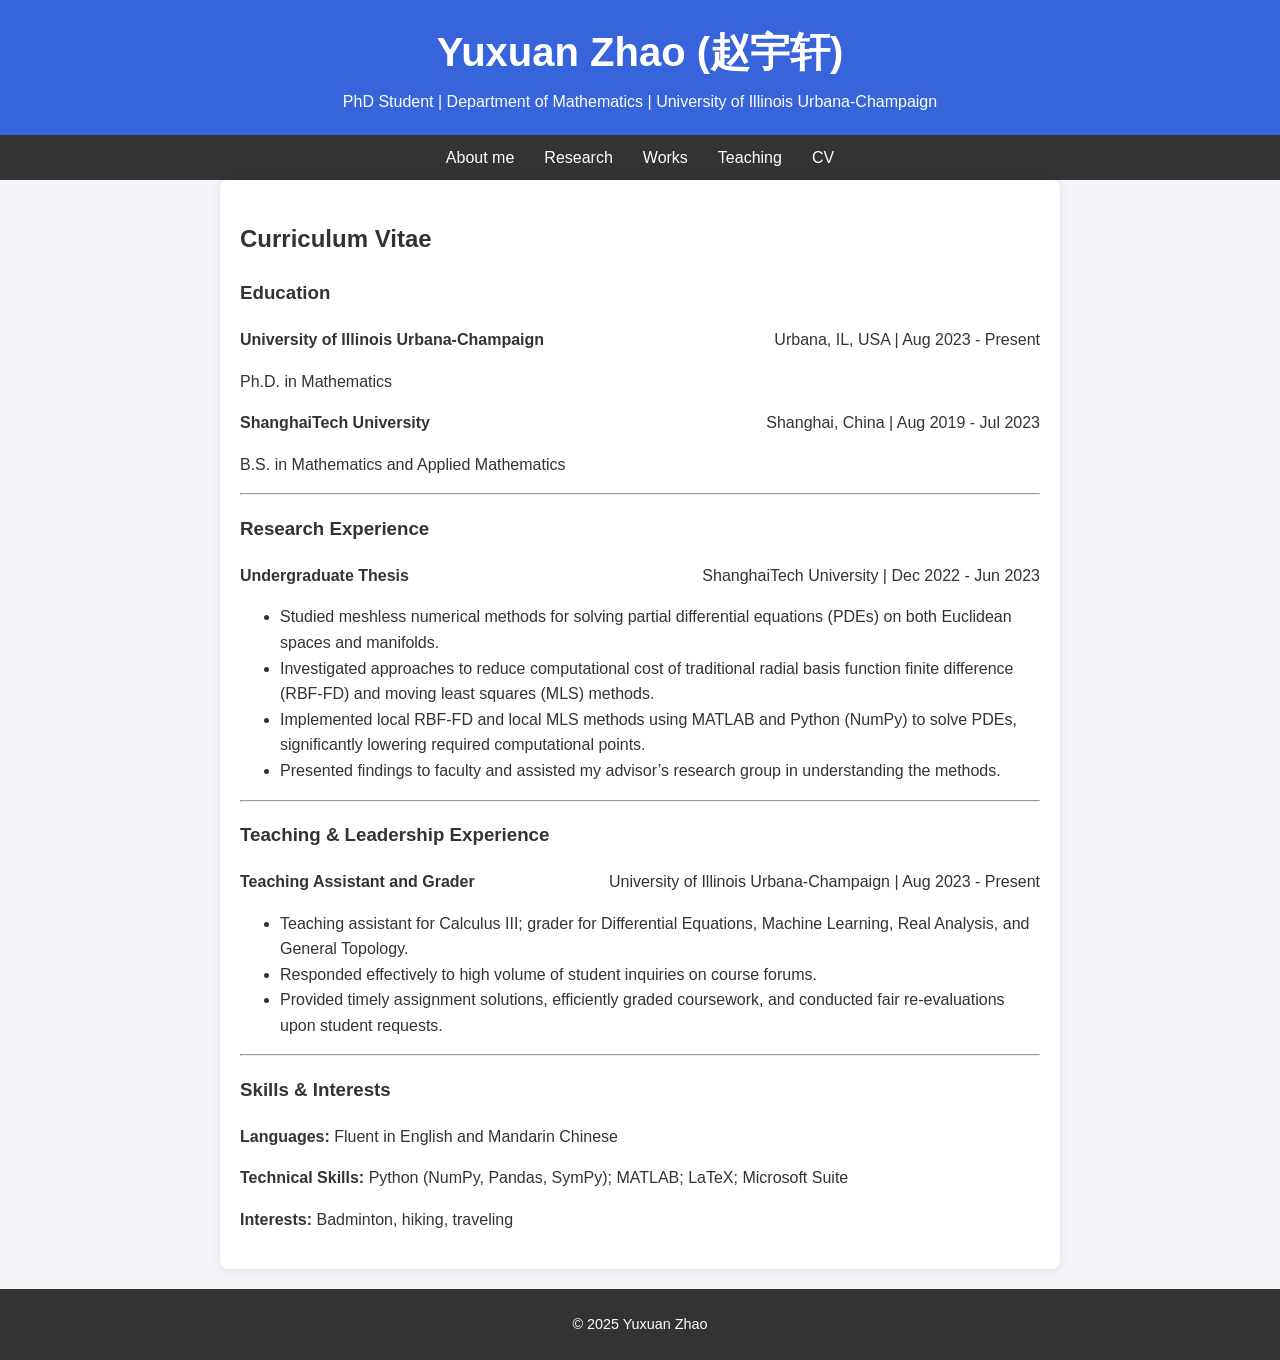
==== cv.html @ c4547aa2 "error fixed" ====
<!DOCTYPE html>
<html lang="en">
<head>
    <meta charset="UTF-8">
    <meta name="viewport" content="width=device-width, initial-scale=1.0">
    <meta name="description" content="Personal website of a second-year PhD student">
    <title>Yuxuan Zhao - CV</title>
    <style>
        body {
            font-family: Arial, sans-serif;
            margin: 0;
            padding: 0;
            line-height: 1.6;
            background-color: #f4f4f9;
            color: #333;
        }
        header {
            background: #0039d4c5;
            color: #fff;
            padding: 20px 0;
            text-align: center;
        }
        header h1 {
            margin: 0;
            font-size: 2.5rem;
        }
        header p {
            margin: 5px 0 0;
        }
        nav {
            background: #333;
            color: #fff;
            display: flex;
            justify-content: center;
            padding: 10px 0;
        }
        nav a {
            color: #fff;
            text-decoration: none;
            margin: 0 15px;
        }
        nav a:hover {
            text-decoration: underline;
        }
        section {
            padding: 20px;
            max-width: 800px;
            margin: auto;
            background: #fff;
            margin-bottom: 20px;
            border-radius: 8px;
            box-shadow: 0 0 10px rgba(0, 0, 0, 0.1);
        }
        footer {
            text-align: center;
            padding: 10px 0;
            background: #333;
            color: #fff;
            font-size: 0.9rem;
        }
        .button {
            display: inline-block;
            background: #0078d4;
            color: #fff;
            padding: 10px 15px;
            text-decoration: none;
            border-radius: 5px;
        }
        .button:hover {
            background: #005fa3;
        }
        .container {
            display: flex;
            justify-content: space-between;
        }
    </style>
</head>
<body>

<header>
    <h1>Yuxuan Zhao (赵宇轩)</h1>
    <p>PhD Student | Department of Mathematics | University of Illinois Urbana-Champaign</p>
</header>

<nav>
    <a href="index.html">About me</a>
    <a href="research.html">Research</a>
    <a href="project.html">Works</a>
    <a href="teaching.html">Teaching</a>
    <a href="cv.html">CV</a>
</nav>

<section id="cv">
    <h2>Curriculum Vitae</h2>
    
    <h3>Education</h3>
    <div class="container">
        <span><b>University of Illinois Urbana-Champaign</b></span>
        <span>Urbana, IL, USA | Aug 2023 - Present</span>
    </div>
    <p> Ph.D. in Mathematics</p>

    <div class="container">
        <span><b>ShanghaiTech University</b></span>
        <span>Shanghai, China | Aug 2019 - Jul 2023</span>
    </div>
    <p>B.S. in Mathematics and Applied Mathematics</p>

    <hr>
    
    <h3>Research Experience</h3>
    <div class="container">
        <span><b>Undergraduate Thesis</b></span>
        <span>ShanghaiTech University | Dec 2022 - Jun 2023</span>
    </div>
    <ul>
        <li>Studied meshless numerical methods for solving partial differential equations (PDEs) on both Euclidean spaces and manifolds.</li>
        <li>Investigated approaches to reduce computational cost of traditional radial basis function finite difference (RBF-FD) and moving least squares (MLS) methods.</li>
        <li>Implemented local RBF-FD and local MLS methods using MATLAB and Python (NumPy) to solve PDEs, significantly lowering required computational points.</li>
        <li>Presented findings to faculty and assisted my advisor’s research group in understanding the methods.</li>
    </ul>

    <hr>

    <h3>Teaching & Leadership Experience</h3>
    <div class="container">
        <span><b>Teaching Assistant and Grader</b></span>
        <span>University of Illinois Urbana-Champaign | Aug 2023 - Present</span>
    </div>
    <ul>
        <li>Teaching assistant for Calculus III; grader for Differential Equations, Machine Learning, Real Analysis, and General Topology.</li>
        <li>Responded effectively to high volume of student inquiries on course forums.</li>
        <li>Provided timely assignment solutions, efficiently graded coursework, and conducted fair re-evaluations upon student requests.</li>
    </ul>

    <hr>
    
    <h3>Skills & Interests</h3>
    <p><strong>Languages:</strong> Fluent in English and Mandarin Chinese</p>
    <p><strong>Technical Skills:</strong> Python (NumPy, Pandas, SymPy); MATLAB; LaTeX; Microsoft Suite</p>
    <p><strong>Interests:</strong> Badminton, hiking, traveling</p>
</section>


<footer>
    <p>&copy; 2025 Yuxuan Zhao</p>
</footer>

</body>
</html>
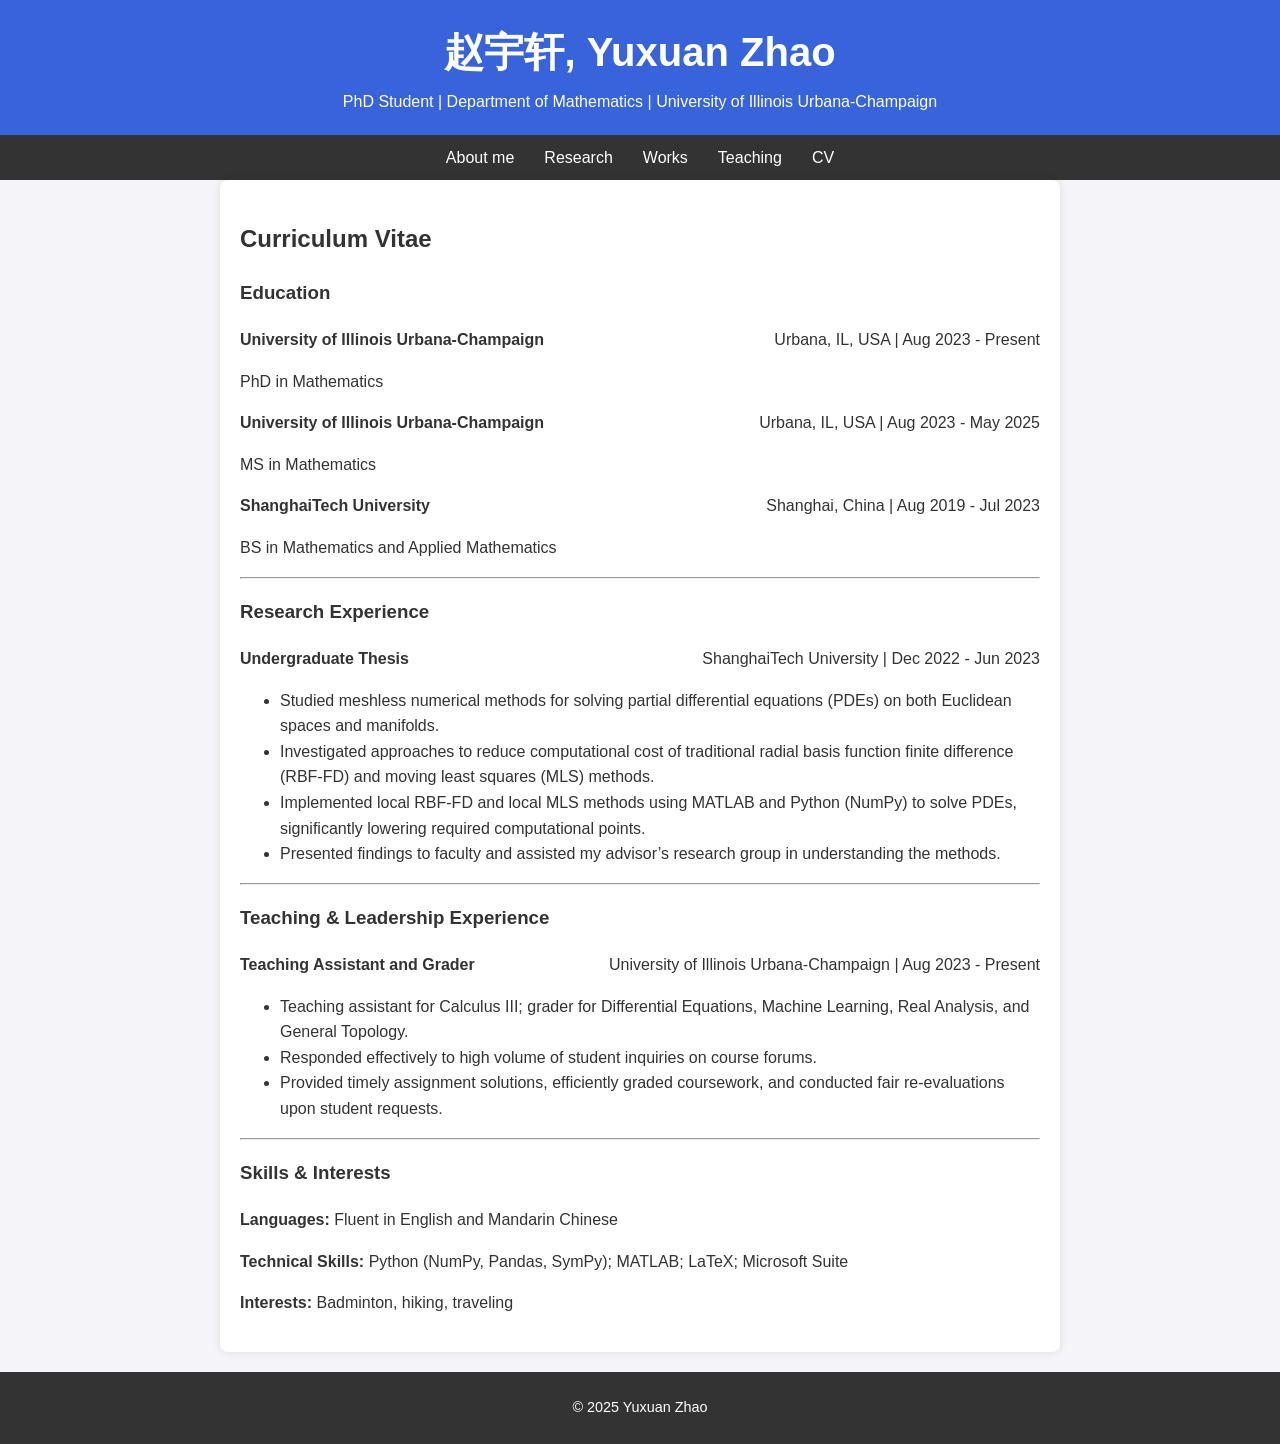
==== commit 374b5e75: "Update June 26 2025" ====
--- a/cv.html
+++ b/cv.html
@@ -3,7 +3,7 @@
 <head>
     <meta charset="UTF-8">
     <meta name="viewport" content="width=device-width, initial-scale=1.0">
-    <meta name="description" content="Personal website of a second-year PhD student">
+    <meta name="description" content="Personal website of Yuxuan Zhao">
     <title>Yuxuan Zhao - CV</title>
     <style>
         body {
@@ -78,7 +78,7 @@
 <body>
 
 <header>
-    <h1>Yuxuan Zhao (赵宇轩)</h1>
+    <h1>赵宇轩, Yuxuan Zhao</h1>
     <p>PhD Student | Department of Mathematics | University of Illinois Urbana-Champaign</p>
 </header>
 
@@ -98,13 +98,19 @@
         <span><b>University of Illinois Urbana-Champaign</b></span>
         <span>Urbana, IL, USA | Aug 2023 - Present</span>
     </div>
-    <p> Ph.D. in Mathematics</p>
+    <p> PhD in Mathematics</p>
+
+    <div class="container">
+        <span><b>University of Illinois Urbana-Champaign</b></span>
+        <span>Urbana, IL, USA | Aug 2023 - May 2025</span>
+    </div>
+    <p> MS in Mathematics</p>
 
     <div class="container">
         <span><b>ShanghaiTech University</b></span>
         <span>Shanghai, China | Aug 2019 - Jul 2023</span>
     </div>
-    <p>B.S. in Mathematics and Applied Mathematics</p>
+    <p>BS in Mathematics and Applied Mathematics</p>
 
     <hr>
     
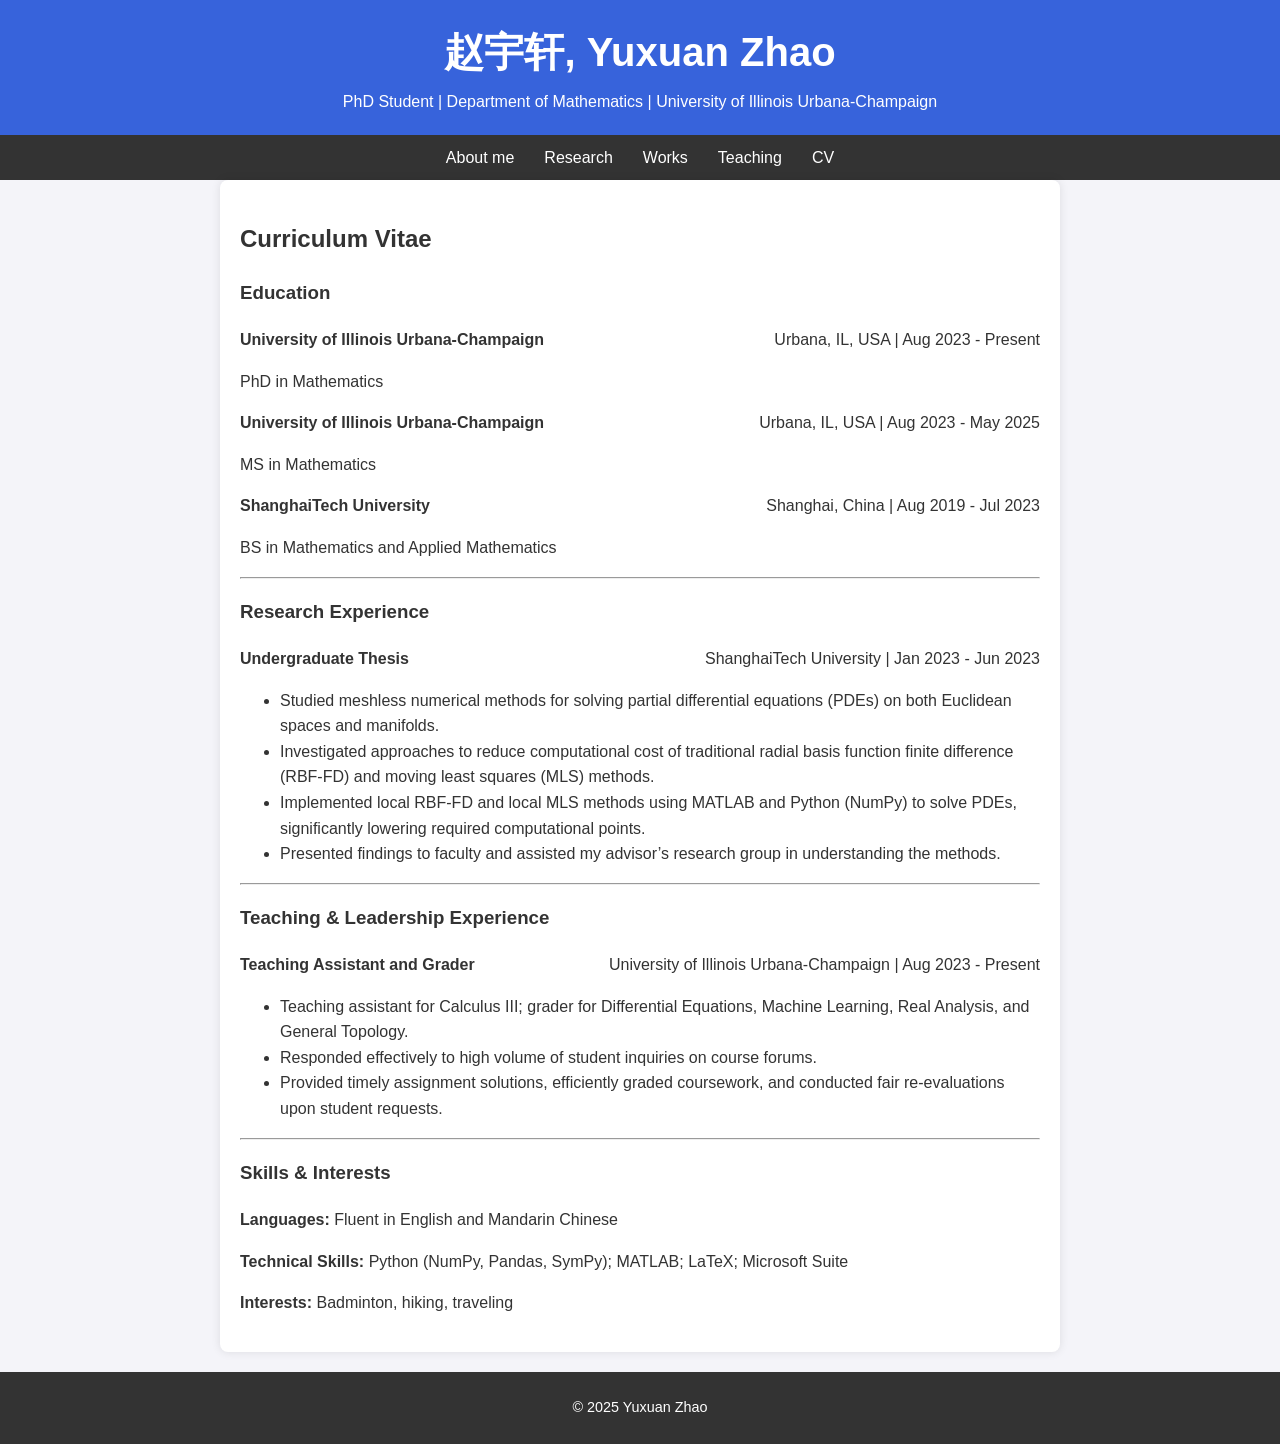
==== commit ce95c117: "June 26, 2025 update" ====
--- a/cv.html
+++ b/cv.html
@@ -117,7 +117,7 @@
     <h3>Research Experience</h3>
     <div class="container">
         <span><b>Undergraduate Thesis</b></span>
-        <span>ShanghaiTech University | Dec 2022 - Jun 2023</span>
+        <span>ShanghaiTech University | Jan 2023 - Jun 2023</span>
     </div>
     <ul>
         <li>Studied meshless numerical methods for solving partial differential equations (PDEs) on both Euclidean spaces and manifolds.</li>
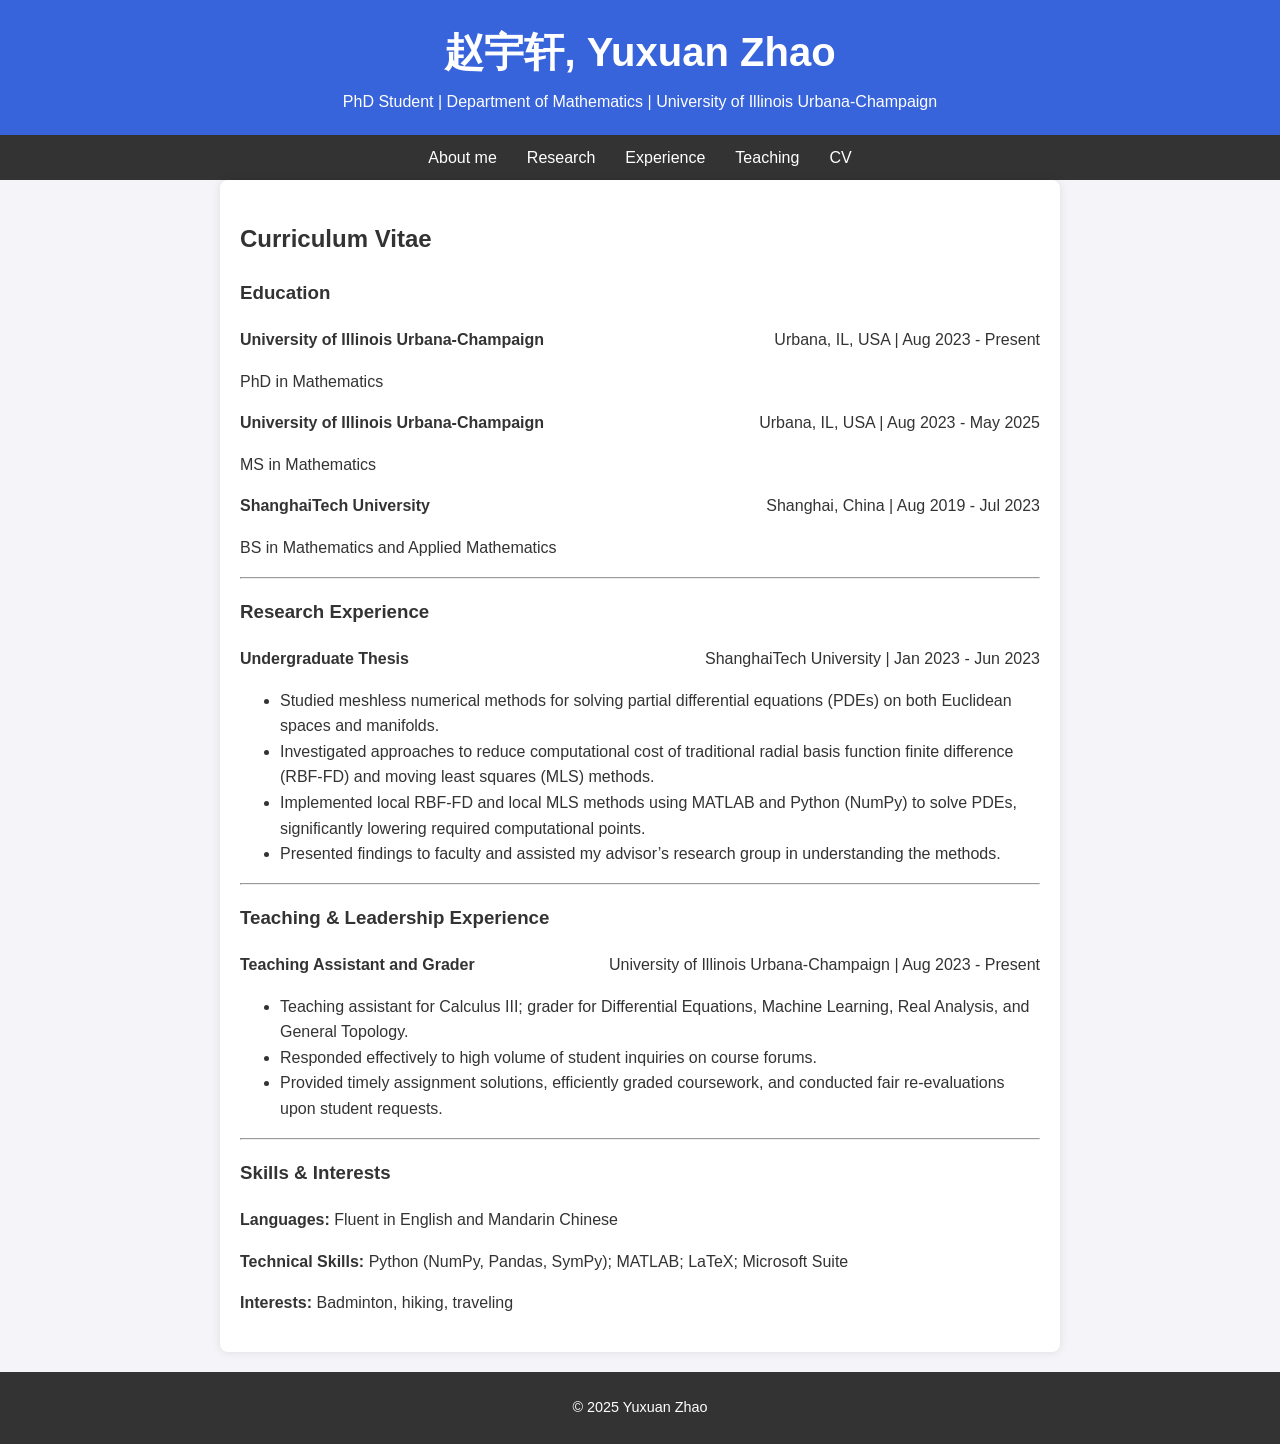
==== commit 04e21493: "Update on June 30, 2025" ====
--- a/cv.html
+++ b/cv.html
@@ -85,7 +85,7 @@
 <nav>
     <a href="index.html">About me</a>
     <a href="research.html">Research</a>
-    <a href="project.html">Works</a>
+    <a href="project.html">Experience</a>
     <a href="teaching.html">Teaching</a>
     <a href="cv.html">CV</a>
 </nav>
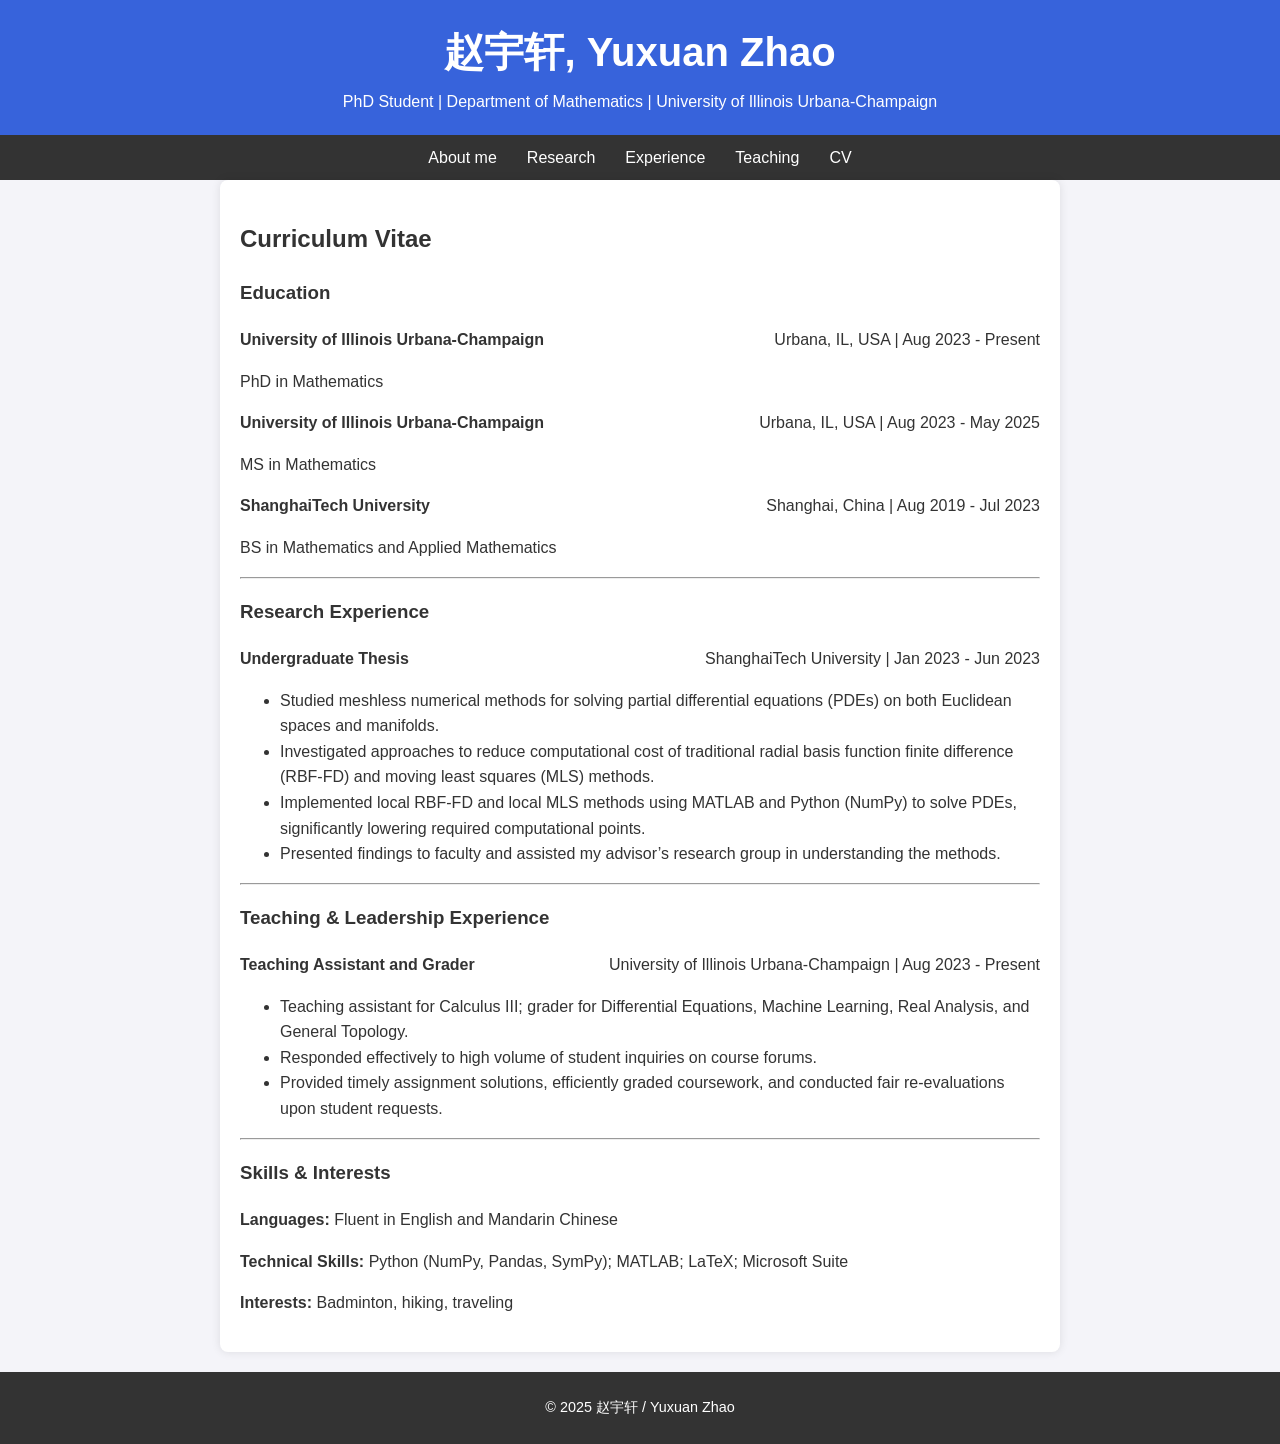
==== commit 066fea73: "Update june 30, 2025" ====
--- a/cv.html
+++ b/cv.html
@@ -149,7 +149,7 @@
 
 
 <footer>
-    <p>&copy; 2025 Yuxuan Zhao</p>
+    <p>&copy; 2025 赵宇轩 / Yuxuan Zhao</p>
 </footer>
 
 </body>
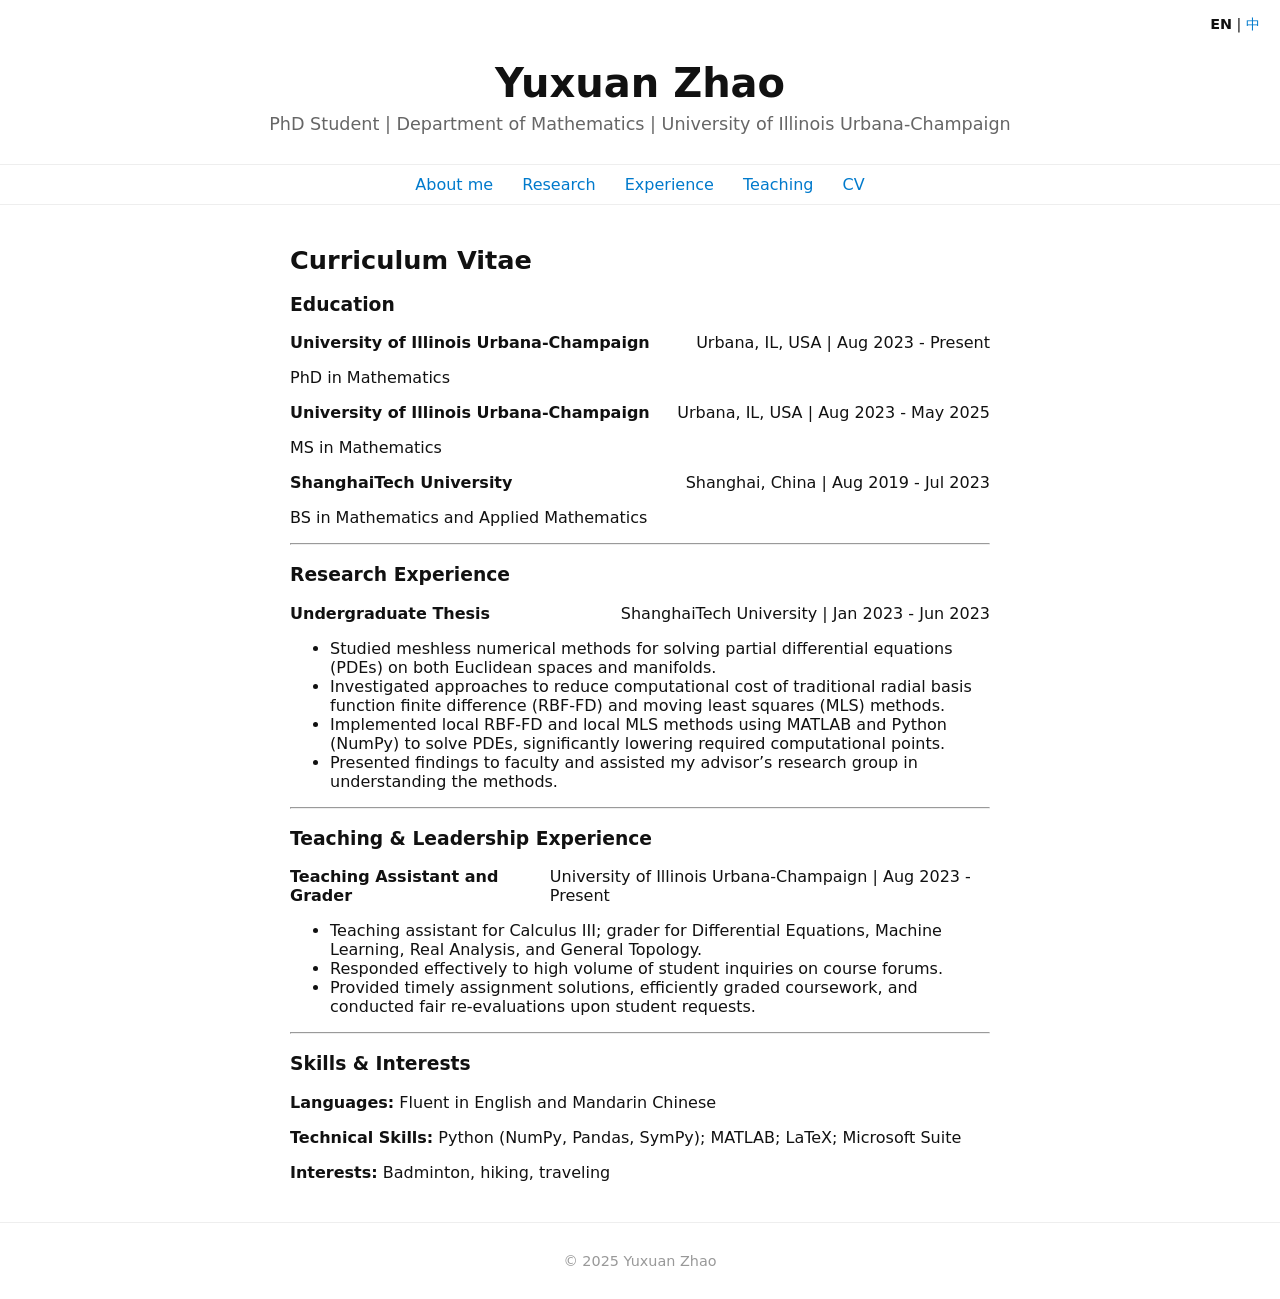
==== commit 2a33d2e2: "Update personal page" ====
--- a/cv.html
+++ b/cv.html
@@ -1,84 +1,127 @@
 <!DOCTYPE html>
 <html lang="en">
 <head>
-    <meta charset="UTF-8">
-    <meta name="viewport" content="width=device-width, initial-scale=1.0">
-    <meta name="description" content="Personal website of Yuxuan Zhao">
-    <title>Yuxuan Zhao - CV</title>
-    <style>
-        body {
-            font-family: Arial, sans-serif;
-            margin: 0;
-            padding: 0;
-            line-height: 1.6;
-            background-color: #f4f4f9;
-            color: #333;
-        }
-        header {
-            background: #0039d4c5;
-            color: #fff;
-            padding: 20px 0;
-            text-align: center;
-        }
-        header h1 {
-            margin: 0;
-            font-size: 2.5rem;
-        }
-        header p {
-            margin: 5px 0 0;
-        }
-        nav {
-            background: #333;
-            color: #fff;
-            display: flex;
-            justify-content: center;
-            padding: 10px 0;
-        }
-        nav a {
-            color: #fff;
-            text-decoration: none;
-            margin: 0 15px;
-        }
-        nav a:hover {
-            text-decoration: underline;
-        }
-        section {
-            padding: 20px;
-            max-width: 800px;
-            margin: auto;
-            background: #fff;
-            margin-bottom: 20px;
-            border-radius: 8px;
-            box-shadow: 0 0 10px rgba(0, 0, 0, 0.1);
-        }
-        footer {
-            text-align: center;
-            padding: 10px 0;
-            background: #333;
-            color: #fff;
-            font-size: 0.9rem;
-        }
-        .button {
-            display: inline-block;
-            background: #0078d4;
-            color: #fff;
-            padding: 10px 15px;
-            text-decoration: none;
-            border-radius: 5px;
-        }
-        .button:hover {
-            background: #005fa3;
-        }
-        .container {
-            display: flex;
-            justify-content: space-between;
-        }
-    </style>
+  <meta charset="UTF-8" />
+  <meta name="viewport" content="width=device-width, initial-scale=1.0" />
+  <meta name="description" content="Personal website of Yuxuan Zhao" />
+  <title>CV</title>
+  <style>
+    :root {
+      --max-width: 700px;
+      --primary-color: #007acc;
+      --text-color: #111;
+      --bg-color: #fff;
+    }
+
+    body {
+      font-family: system-ui, -apple-system, sans-serif;
+      background-color: var(--bg-color);
+      color: var(--text-color);
+      margin: 0;
+      padding: 0;
+    }
+
+    header {
+      padding: 60px 20px 30px;
+      text-align: center;
+    }
+
+    header h1 {
+      font-size: 2.5rem;
+      margin: 0;
+    }
+
+    header p {
+      margin: 0.5rem 0 0;
+      font-size: 1.1rem;
+      color: #666;
+    }
+
+    nav {
+      text-align: center;
+      padding: 10px 0;
+      border-top: 1px solid #eee;
+      border-bottom: 1px solid #eee;
+    }
+
+    nav a {
+      margin: 0 12px;
+      text-decoration: none;
+      color: var(--primary-color);
+      font-weight: 500;
+    }
+
+    nav a:hover {
+      text-decoration: underline;
+    }
+
+    main {
+      max-width: var(--max-width);
+      margin: 40px auto;
+      padding: 0 20px;
+    }
+
+    section {
+      margin-bottom: 40px;
+    }
+
+    h2 {
+      font-size: 1.6rem;
+      margin-bottom: 10px;
+    }
+
+    footer {
+      text-align: center;
+      font-size: 0.9rem;
+      color: #999;
+      padding: 30px 0;
+      border-top: 1px solid #eee;
+    }
+
+    a {
+      text-decoration: none;          /* 取消下划线 */
+      color: #007acc;                 /* 设置统一的链接颜色 */
+      font-family: system-ui, sans-serif;
+    }
+
+    a:hover {
+      text-decoration: underline;     /* 鼠标悬停时显示下划线（可选） */
+      color: #3a5fcd;                 /* 悬停时稍微变深一点 */
+    }
+
+    .container {
+      display: flex;
+      justify-content: space-between;
+      align-items: baseline;
+      gap: 10px;
+    }
+
+    .role-title {
+      font-weight: bold;
+      flex: 1;
+    }
+
+    .role-time {
+      color: #111;
+      text-align: right;
+    }
+
+    .lang-switcher {
+      position: absolute;
+      top: 15px;
+      right: 20px;
+      font-size: 0.9rem;
+    }
+  </style>
 </head>
 <body>
 
+<div class="lang-switcher">
+    <b>EN</b> | <a href="cv_zh.html">中</a>
+</div>
+
 <header>
-    <h1>赵宇轩, Yuxuan Zhao</h1>
+    <h1>Yuxuan Zhao</h1>
     <p>PhD Student | Department of Mathematics | University of Illinois Urbana-Champaign</p>
 </header>
 
@@ -90,13 +133,14 @@
     <a href="cv.html">CV</a>
 </nav>
 
+<main>
 <section id="cv">
     <h2>Curriculum Vitae</h2>
     
     <h3>Education</h3>
     <div class="container">
-        <span><b>University of Illinois Urbana-Champaign</b></span>
-        <span>Urbana, IL, USA | Aug 2023 - Present</span>
+        <span class="role-title">University of Illinois Urbana-Champaign</span>
+        <span class="role-time">Urbana, IL, USA | Aug 2023 - Present</span>
     </div>
     <p> PhD in Mathematics</p>
 
@@ -146,10 +190,10 @@
     <p><strong>Technical Skills:</strong> Python (NumPy, Pandas, SymPy); MATLAB; LaTeX; Microsoft Suite</p>
     <p><strong>Interests:</strong> Badminton, hiking, traveling</p>
 </section>
-
+</main>
 
 <footer>
-    <p>&copy; 2025 赵宇轩 / Yuxuan Zhao</p>
+    &copy; 2025 Yuxuan Zhao
 </footer>
 
 </body>
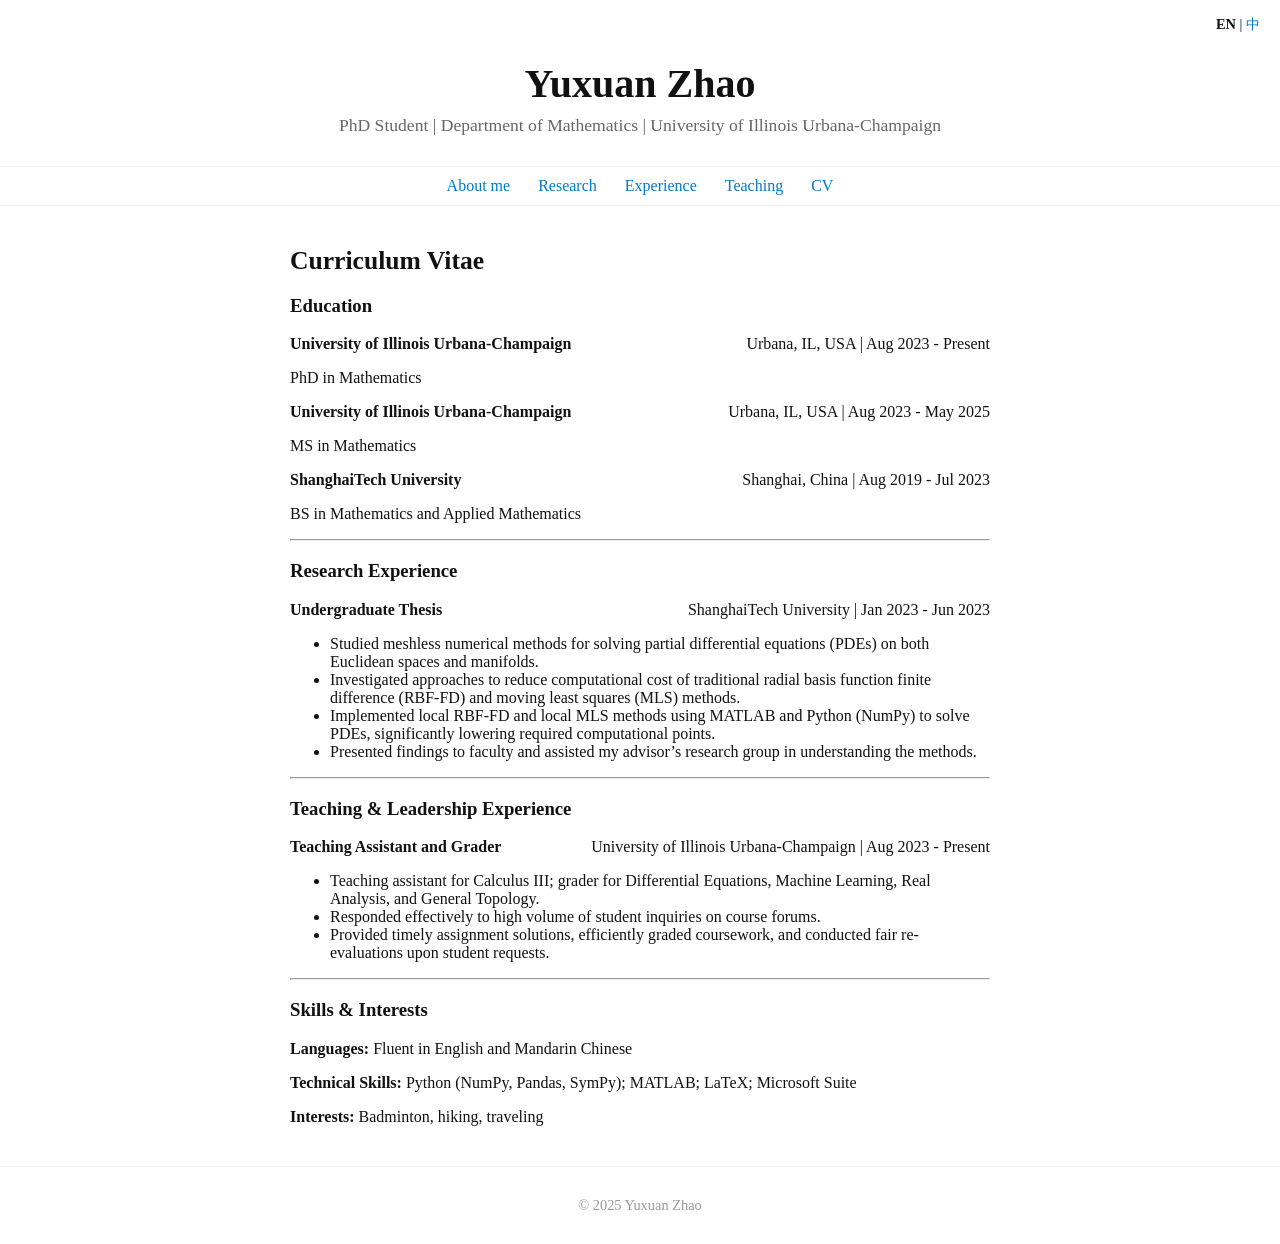
==== commit fd401c9f: "Changed fonts" ====
--- a/cv.html
+++ b/cv.html
@@ -14,7 +14,7 @@
     }
 
     body {
-      font-family: system-ui, -apple-system, sans-serif;
+      font-family: "Book Antiqua", Palatino, "Noto Serif SC", "宋体", serif;
       background-color: var(--bg-color);
       color: var(--text-color);
       margin: 0;
@@ -81,7 +81,7 @@
     a {
       text-decoration: none;          /* 取消下划线 */
       color: #007acc;                 /* 设置统一的链接颜色 */
-      font-family: system-ui, sans-serif;
+      font-family: "Book Antiqua", Palatino, "Noto Serif SC", "宋体", serif;
     }
 
     a:hover {
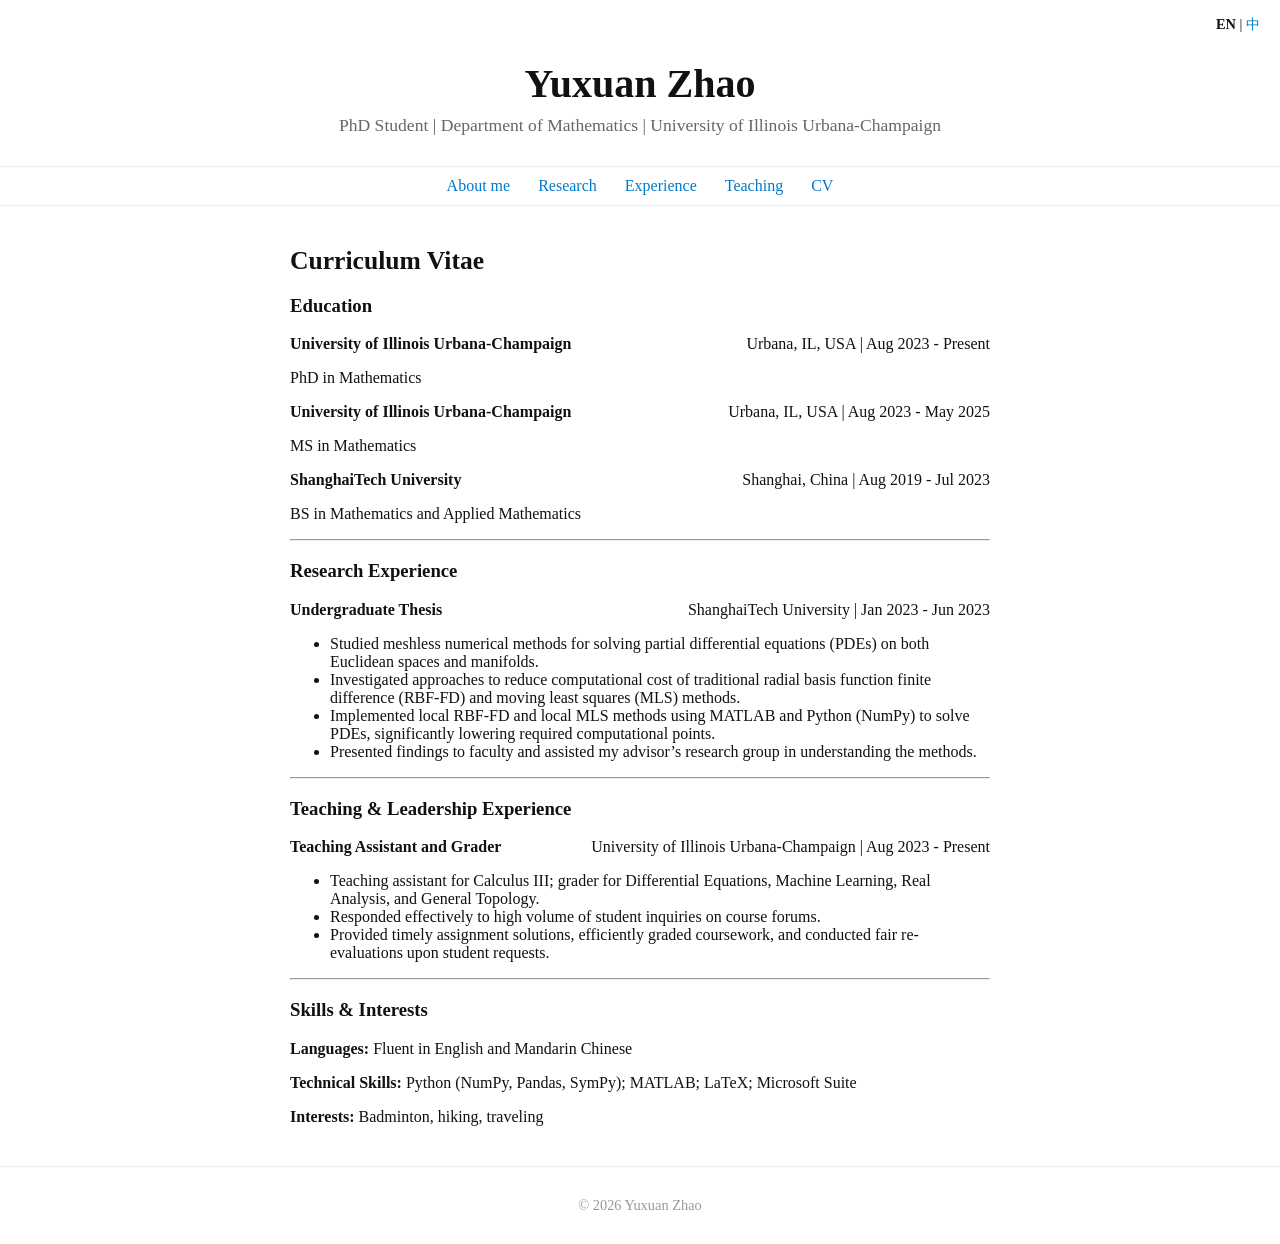
==== commit 77f8ac5d: "Update year" ====
--- a/cv.html
+++ b/cv.html
@@ -193,7 +193,7 @@
 </main>
 
 <footer>
-    &copy; 2025 Yuxuan Zhao
+    &copy; 2026 Yuxuan Zhao
 </footer>
 
 </body>
